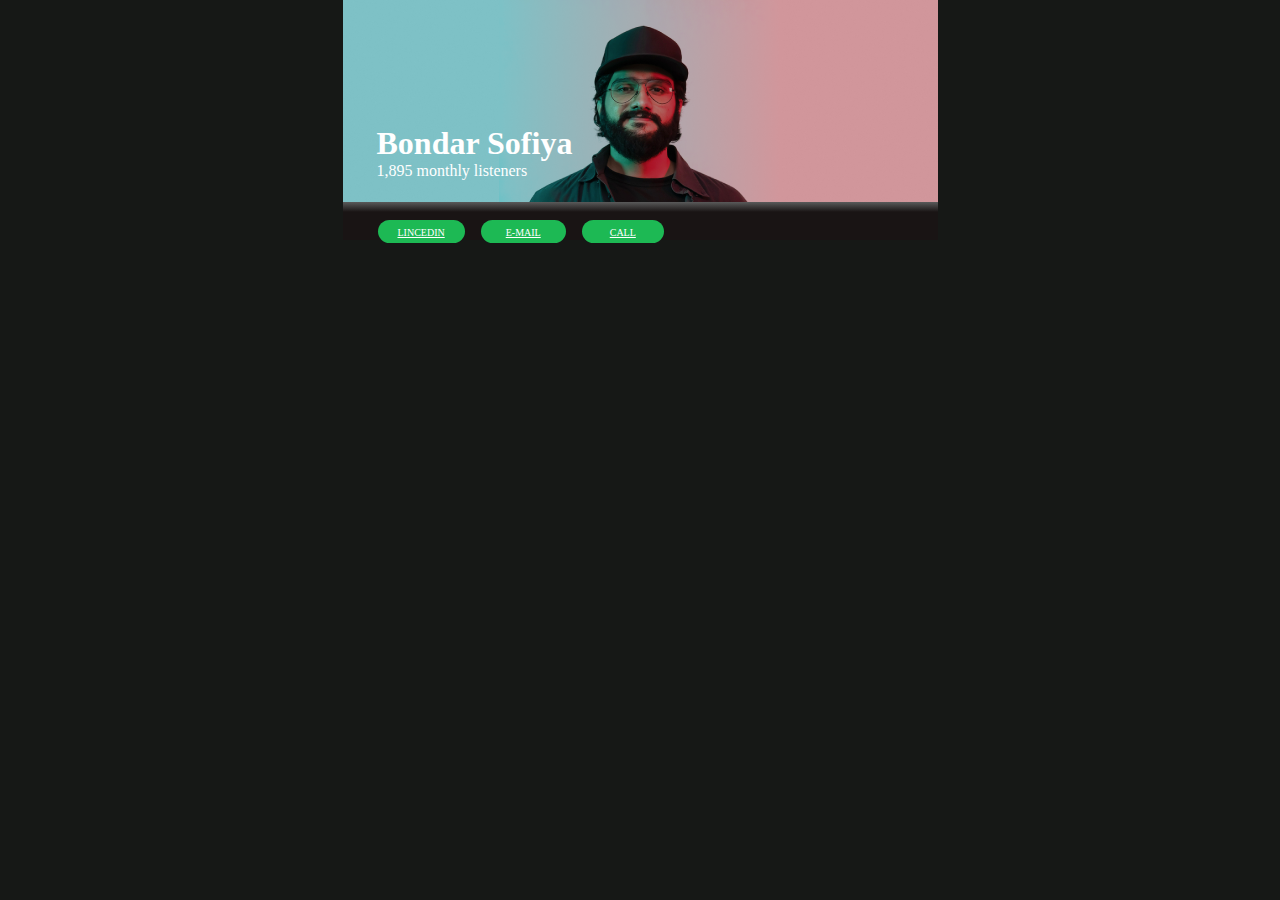
==== selector.html @ 9682895d "12/11/23" ====
<!DOCTYPE html>
<html lang="en">
<head>
    <meta charset="UTF-8">
    <meta name="viewport" content="width=device-width, initial-scale=1.0">
    <title>Selector</title>
    <link rel="stylesheet" href="style/selector.css">
    <link rel="stylesheet" href="https://fonts.google.com/share?selection.family=Playpen+Sans:wght@200">
</head>
<body>
    
<header>
    <div class="name_box">
        <h1>Bondar Sofiya</h1>
        <p>1,895 monthly listeners</p>
    </div>
    
</header>


<main>
<div class="btn">
    <a class="btn_text lincedin" href="">Lincedin</a>
    <a class="btn_text email" href="mailto:sofiyabondar8@email.com" >E-mail</a>
    <a class="btn_text call" href="tel:+380934744439">Call</a>
</div>

<section>
    <article></article>
    <article></article>
</section>
</main>


<footer>

</footer>


</body>
</html>
---- style/selector.css ----
*{
    padding:0;
    margin:0 ;
    color: #FFF;
    font-family: Playpen Sans;
    list-style: none;
}
body{
    background-color: #161816;
    width: 100vw;
    height: 100vh;
}
header{
    width: 595px;
    height: 202px;
    background-image: url(/img/group.png);
    margin: 0 auto;
}
.name_box{
    margin-left: 34px;
    padding-top: 125px;
}
main{
    margin: 0 auto;
    width: 595px;
    background: linear-gradient(180deg, #5A5A5A 0%, #191414 26.21%);
}
.btn{
    margin-left: 35px ;
    padding-top: 20px ;
}
.btn_text{
    text-align: center;
    font-size: 10px;
    font-style: normal;
    font-weight: 500;
    line-height: normal;
    text-transform: uppercase;
    border-radius: 20px;
    background: #1DB954;
    margin-right: 12px;
}
.lincedin{
    padding: 7px 20px 5px 20px;
}
.email{
    padding: 7px 25px 5px 25px;
}
.call{
    padding: 7px 28px 5px 28px;

}
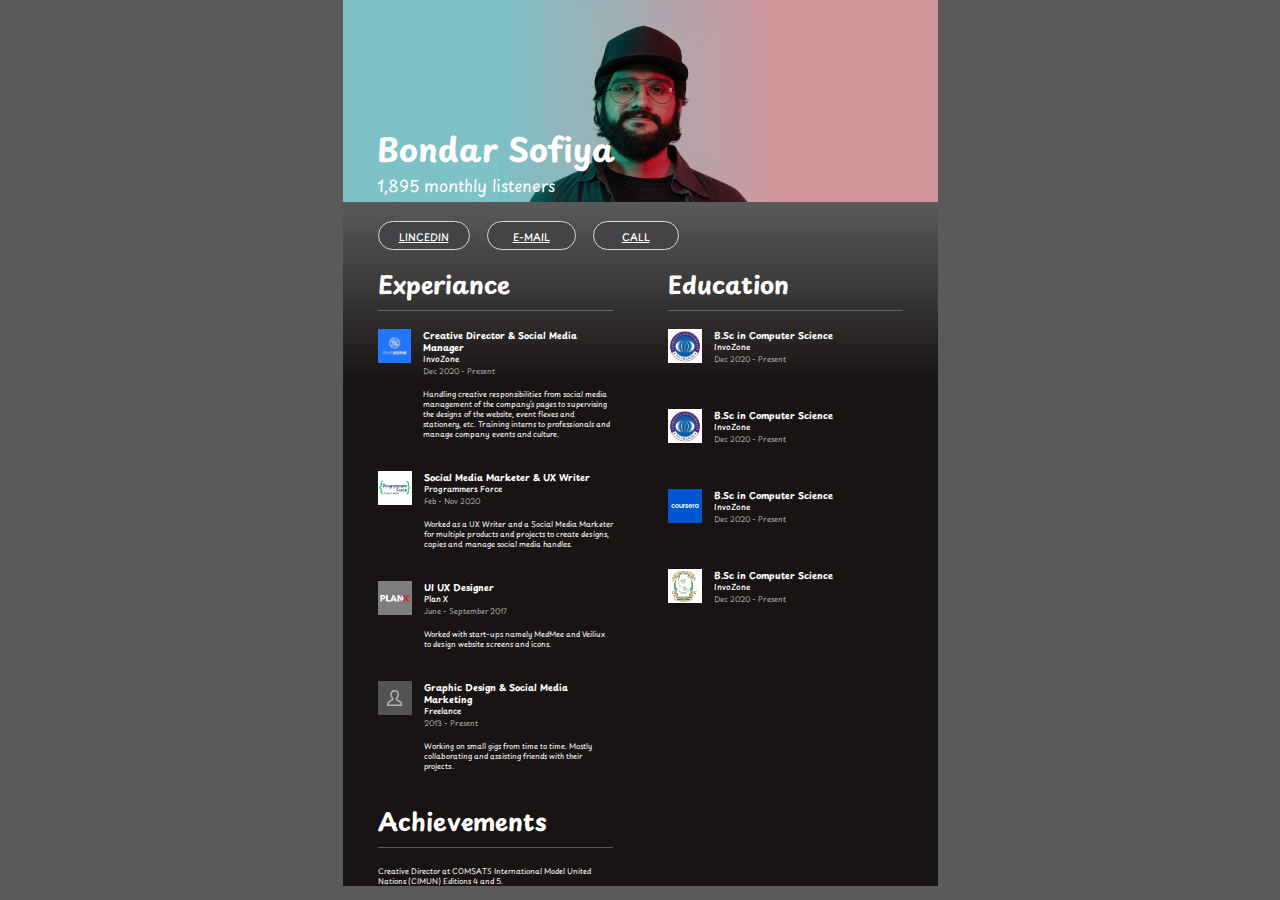
==== commit b01a4549: "17.11.23" ====
--- a/selector.html
+++ b/selector.html
@@ -5,8 +5,9 @@
     <meta name="viewport" content="width=device-width, initial-scale=1.0">
     <title>Selector</title>
     <link rel="stylesheet" href="style/selector.css">
-    <link rel="stylesheet" href="https://fonts.google.com/share?selection.family=Playpen+Sans:wght@200">
-</head>
+    <link rel="preconnect" href="https://fonts.googleapis.com">
+    <link rel="preconnect" href="https://fonts.gstatic.com" crossorigin>
+    <link href="https://fonts.googleapis.com/css2?family=Playpen+Sans:wght@300&display=swap" rel="stylesheet"></head>
 <body>
     
 <header>
@@ -25,9 +26,85 @@
     <a class="btn_text call" href="tel:+380934744439">Call</a>
 </div>
 
-<section>
-    <article></article>
-    <article></article>
+<section class="info_container btn">
+    <article class="content_table">
+        <h2 class="head_text">Experiance</h2>
+        <div class="content_box" >
+            <img src="/img/image 6.png" alt="">
+            <div class="text_box">
+                <h3>Creative Director & Social Media Manager</h3>
+                <p class="company_name">InvoZone</p>
+                <p class="period">Dec 2020 - Present</p>
+                <p class="description">Handling creative responsibilities from social media management of the company’s pages to supervising the designs of the website, event flexes and stationery, etc. Training interns to professionals and manage company events and culture.</p>
+            </div>
+        </div>
+        <div class="content_box" >
+            <img src="/img/image 8.png" alt="">
+            <div class="text_box">
+                <h3>Social Media Marketer & UX Writer</h3>
+                <p class="company_name">Programmers Force</p>
+                <p class="period">Feb - Nov 2020</p>
+                <p class="description">Worked as a UX Writer and a Social Media Marketer for multiple products and projects to create designs, copies and manage social media handles.</p>
+            </div>
+        </div>
+        <div class="content_box" >
+            <img src="/img/Group 4.png" alt="">
+            <div class="text_box">
+                <h3>UI UX Designer</h3>
+                <p class="company_name">Plan X</p>
+                <p class="period">June - September 2017</p>
+                <p class="description">Worked with start-ups namely MedMee and Veiliux to design website screens and icons.</p>
+            </div>
+        </div> <div class="content_box" >
+            <img src="/img/Group 5.png" alt="">
+            <div class="text_box">
+                <h3>Graphic Design & Social Media Marketing</h3>
+                <p class="company_name">Freelance</p>
+                <p class="period">2013 - Present</p>
+                <p class="description">Working on small gigs from time to time. Mostly collaborating and assisting friends with their projects.</p>
+            </div>
+        </div>
+        <h2 class="head_text">Achievements</h2>
+        <p class="description">Creative Director at COMSATS International Model United Nations (CIMUN) Editions 4 and 5.</p>
+    </article>
+        <article class="content_table">
+            <h2 class="head_text">Education</h2>
+            <div class="content_box" >
+                <img src="/img/image 9.png" alt="">
+                <div class="text_box">
+                    <h3>B.Sc in Computer Science</h3>
+                    <p class="company_name">InvoZone</p>
+                    <p class="period">Dec 2020 - Present</p>
+                   
+                </div>
+            </div>
+            <div class="content_box" >
+                <img src="/img/image 9.png" alt="">
+                <div class="text_box">
+                    <h3>B.Sc in Computer Science</h3>
+                    <p class="company_name">InvoZone</p>
+                    <p class="period">Dec 2020 - Present</p>
+                 
+                </div>
+            </div>
+            <div class="content_box" >
+                <img src="/img/image 10.png" alt="">
+                <div class="text_box">
+                    <h3>B.Sc in Computer Science</h3>
+                    <p class="company_name">InvoZone</p>
+                    <p class="period">Dec 2020 - Present</p>
+                 
+                </div>
+            </div>
+            <div class="content_box" >
+                <img src="/img/Group 3.png" alt="">
+                <div class="text_box">
+                    <h3>B.Sc in Computer Science</h3>
+                    <p class="company_name">InvoZone</p>
+                    <p class="period">Dec 2020 - Present</p>
+                </div>
+            </div>
+        </article>
 </section>
 </main>
 
--- a/style/selector.css
+++ b/style/selector.css
@@ -2,11 +2,17 @@
     padding:0;
     margin:0 ;
     color: #FFF;
-    font-family: Playpen Sans;
+    font-family: 'Playpen Sans', cursive;
     list-style: none;
+    font-style: normal;
+
+}
+:root{
+    --main_color: #5A5A5A;
+
 }
 body{
-    background-color: #161816;
+    background-color: var(--main_color);
     width: 100vw;
     height: 100vh;
 }
@@ -26,20 +32,32 @@
     background: linear-gradient(180deg, #5A5A5A 0%, #191414 26.21%);
 }
 .btn{
-    margin-left: 35px ;
+    margin: 0px 35px ;
     padding-top: 20px ;
 }
 .btn_text{
     text-align: center;
     font-size: 10px;
-    font-style: normal;
     font-weight: 500;
     line-height: normal;
     text-transform: uppercase;
     border-radius: 20px;
-    background: #1DB954;
     margin-right: 12px;
+    background: #444444;
+    border: 0.5px solid #D9D9D9;
 }
+.btn_text:hover{
+    background-color: #1DB954;
+}
+/* .btn_text:focus{
+    background-color: #1DB954;
+} */
+/* .btn_text:active{
+    background-color: #b91d61;
+} */
+/* .btn_text:visited{
+    background-color: #b91d61;
+} */
 .lincedin{
     padding: 7px 20px 5px 20px;
 }
@@ -48,5 +66,51 @@
 }
 .call{
     padding: 7px 28px 5px 28px;
+}
+.info_container{
+    display: flex;
+}
+.content_box{
+    display: flex;
+    margin-bottom: 32px;
 
 }
+.content_box img{
+    margin-right:12px;
+    width: 34px;
+    height: 34px;
+}
+.head_text{
+    border-bottom: 1px solid #9e9f9e7f;
+    padding-bottom: 8px;
+    margin-bottom: 18px;
+}
+.content_table{
+    margin-right: 55px;
+    width: calc(100% / 2);
+}
+.content_table:last-child{
+    margin-right: 0;
+}
+.text_box h3{
+    font-size: 9px;
+font-weight: 700;
+line-height: 12px;
+}
+.company_name{
+    font-size: 8px;
+font-weight: 500;
+line-height: 12px;
+}
+.period{
+    margin-bottom: 12px;
+    color: #AAABAA;
+font-size: 7.5px;
+font-weight: 400;
+line-height: 12px; 
+}
+.description{
+    font-size: 7.5px;
+font-weight: 400;
+line-height: 10px;
+}
